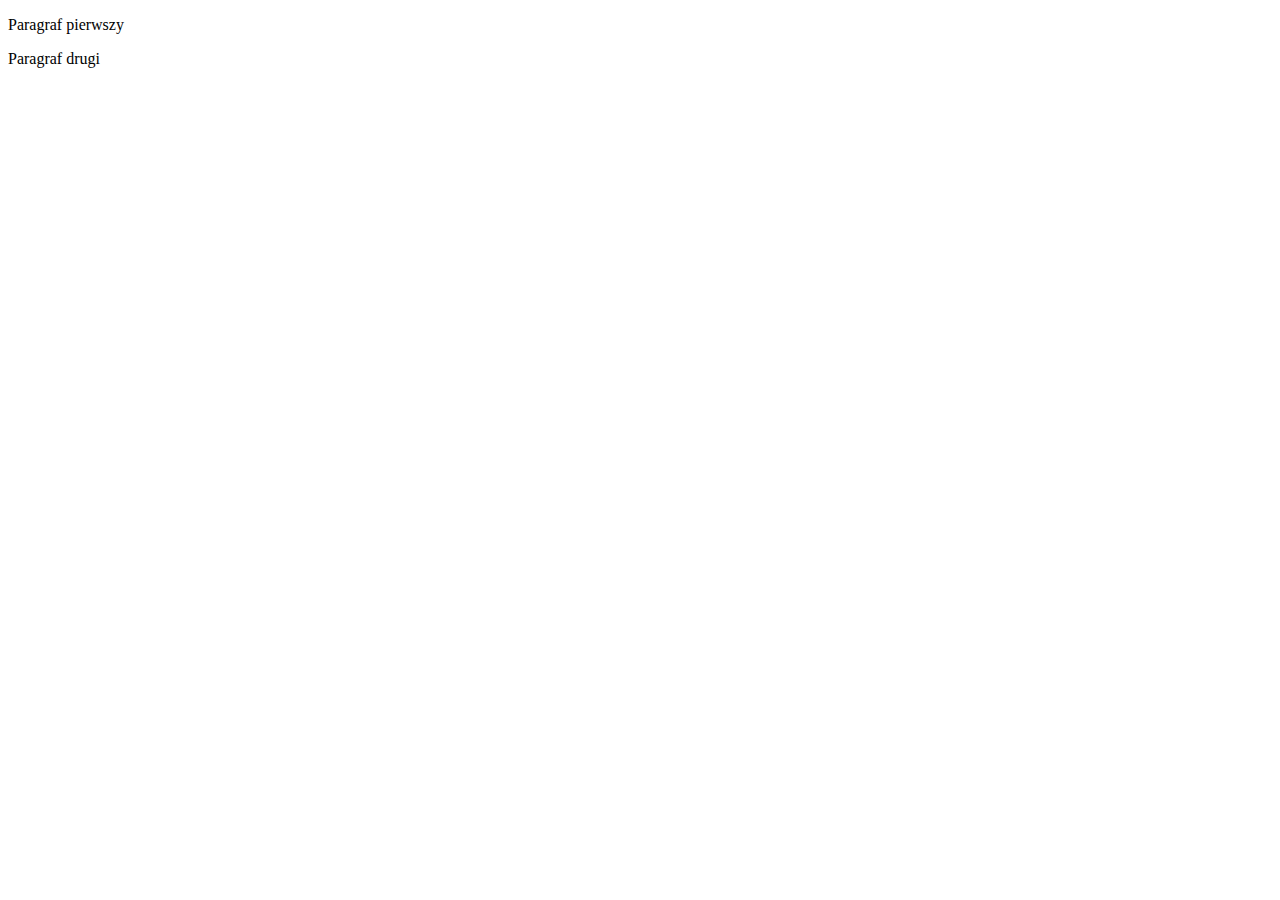
==== index.html @ 5e8168d1 "dodano drugi paragraf na gałęzi alfa-version" ====
<!DOCTYPE html>
<html lang="en">
<head>
    <meta charset="UTF-8">
    <meta http-equiv="X-UA-Compatible" content="IE=edge">
    <meta name="viewport" content="width=device-width, initial-scale=1.0">
    <title>Document</title>
</head>
<body>
    <p>Paragraf pierwszy</p>
    <p>Paragraf drugi</p>
</body>
</html>
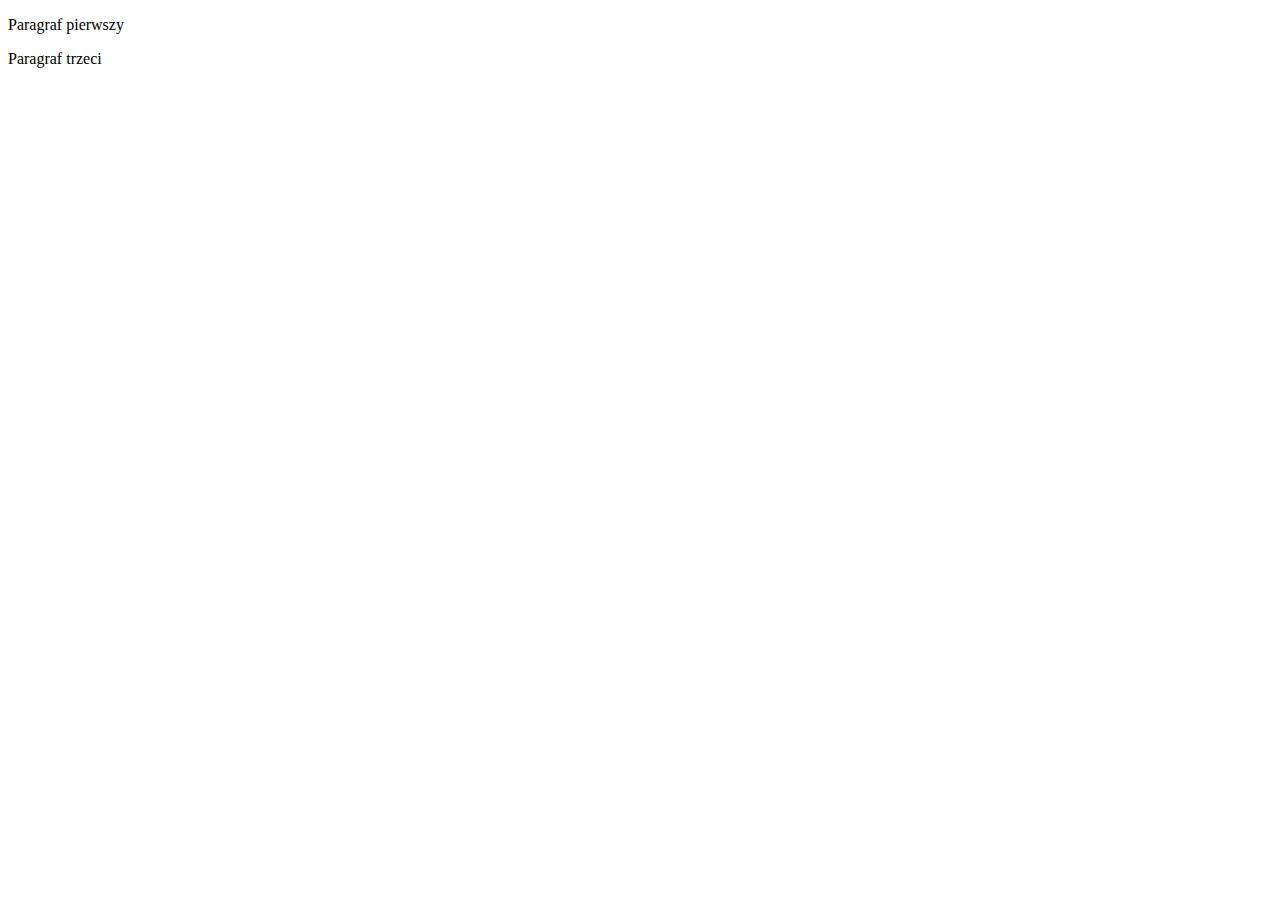
==== commit 3a5db5f2: "Dodano trzeci paragraf na gałęzi master" ====
--- a/index.html
+++ b/index.html
@@ -8,6 +8,6 @@
 </head>
 <body>
     <p>Paragraf pierwszy</p>
-    <p>Paragraf drugi</p>
+    <p>Paragraf trzeci</p>
 </body>
 </html>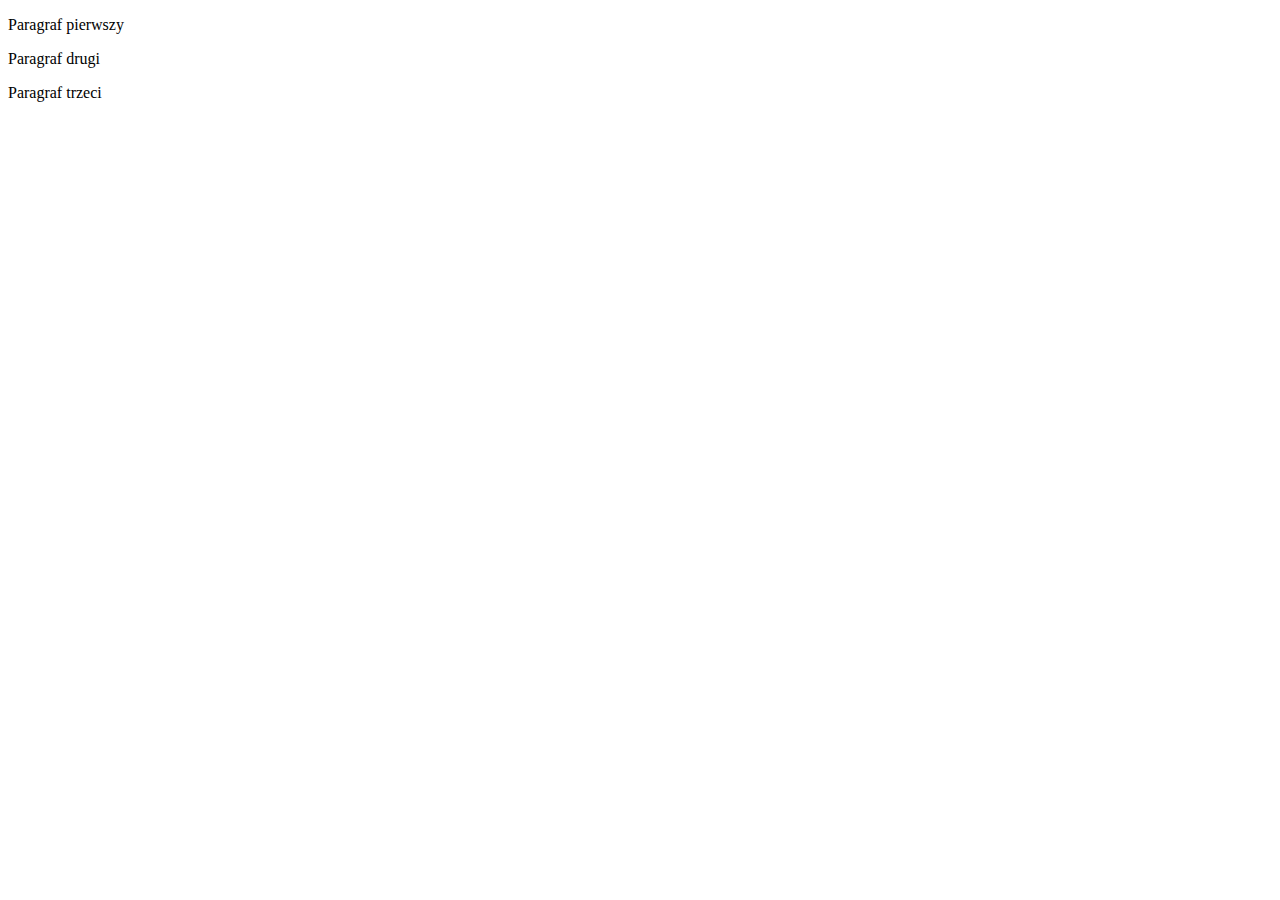
==== commit efefa877: "Merged master with alfa-version" ====
--- a/index.html
+++ b/index.html
@@ -8,6 +8,7 @@
 </head>
 <body>
     <p>Paragraf pierwszy</p>
+    <p>Paragraf drugi</p>
     <p>Paragraf trzeci</p>
 </body>
 </html>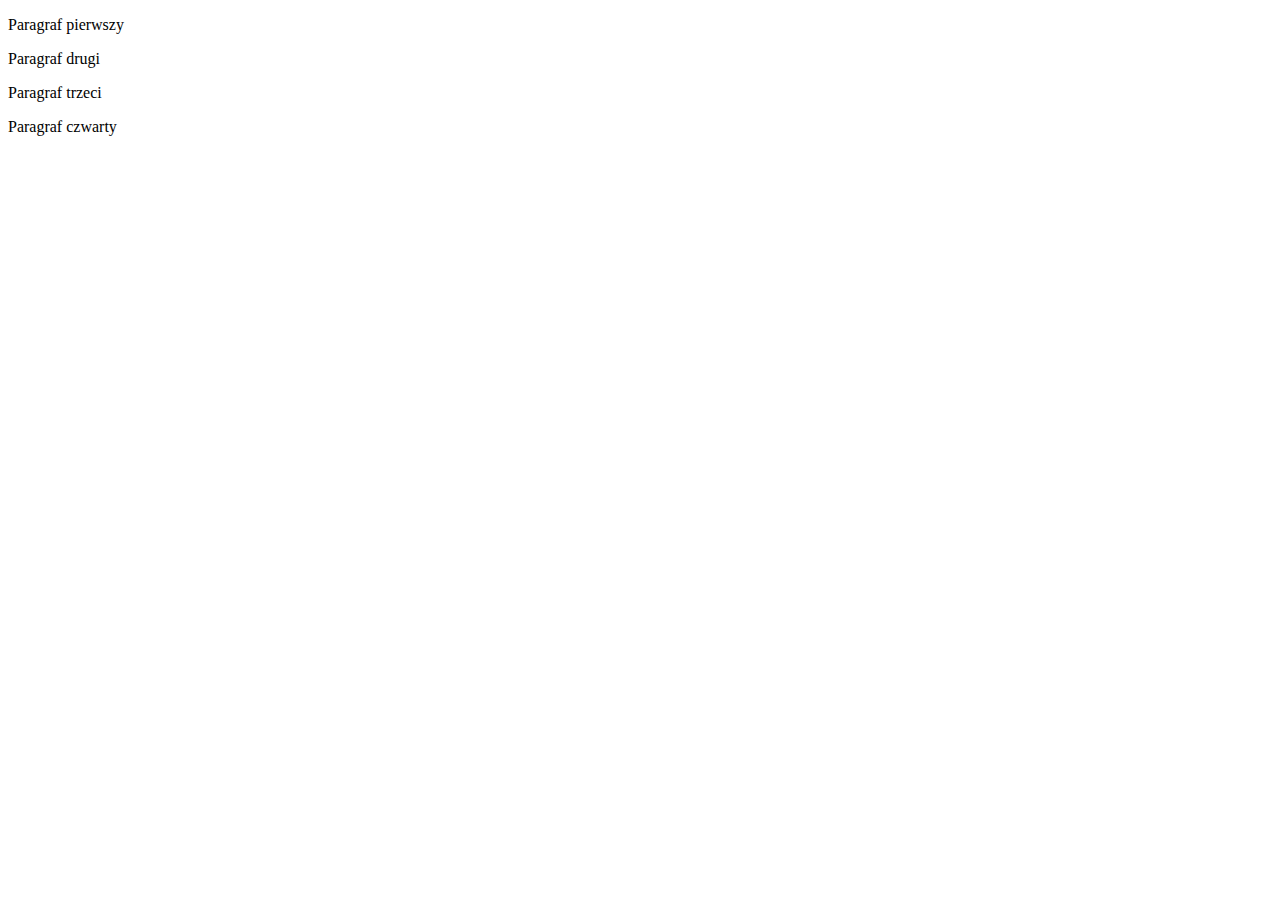
==== commit c639e8bb: "dodano par 4 na gałęzi master" ====
--- a/index.html
+++ b/index.html
@@ -10,5 +10,6 @@
     <p>Paragraf pierwszy</p>
     <p>Paragraf drugi</p>
     <p>Paragraf trzeci</p>
+    <p>Paragraf czwarty</p>
 </body>
 </html>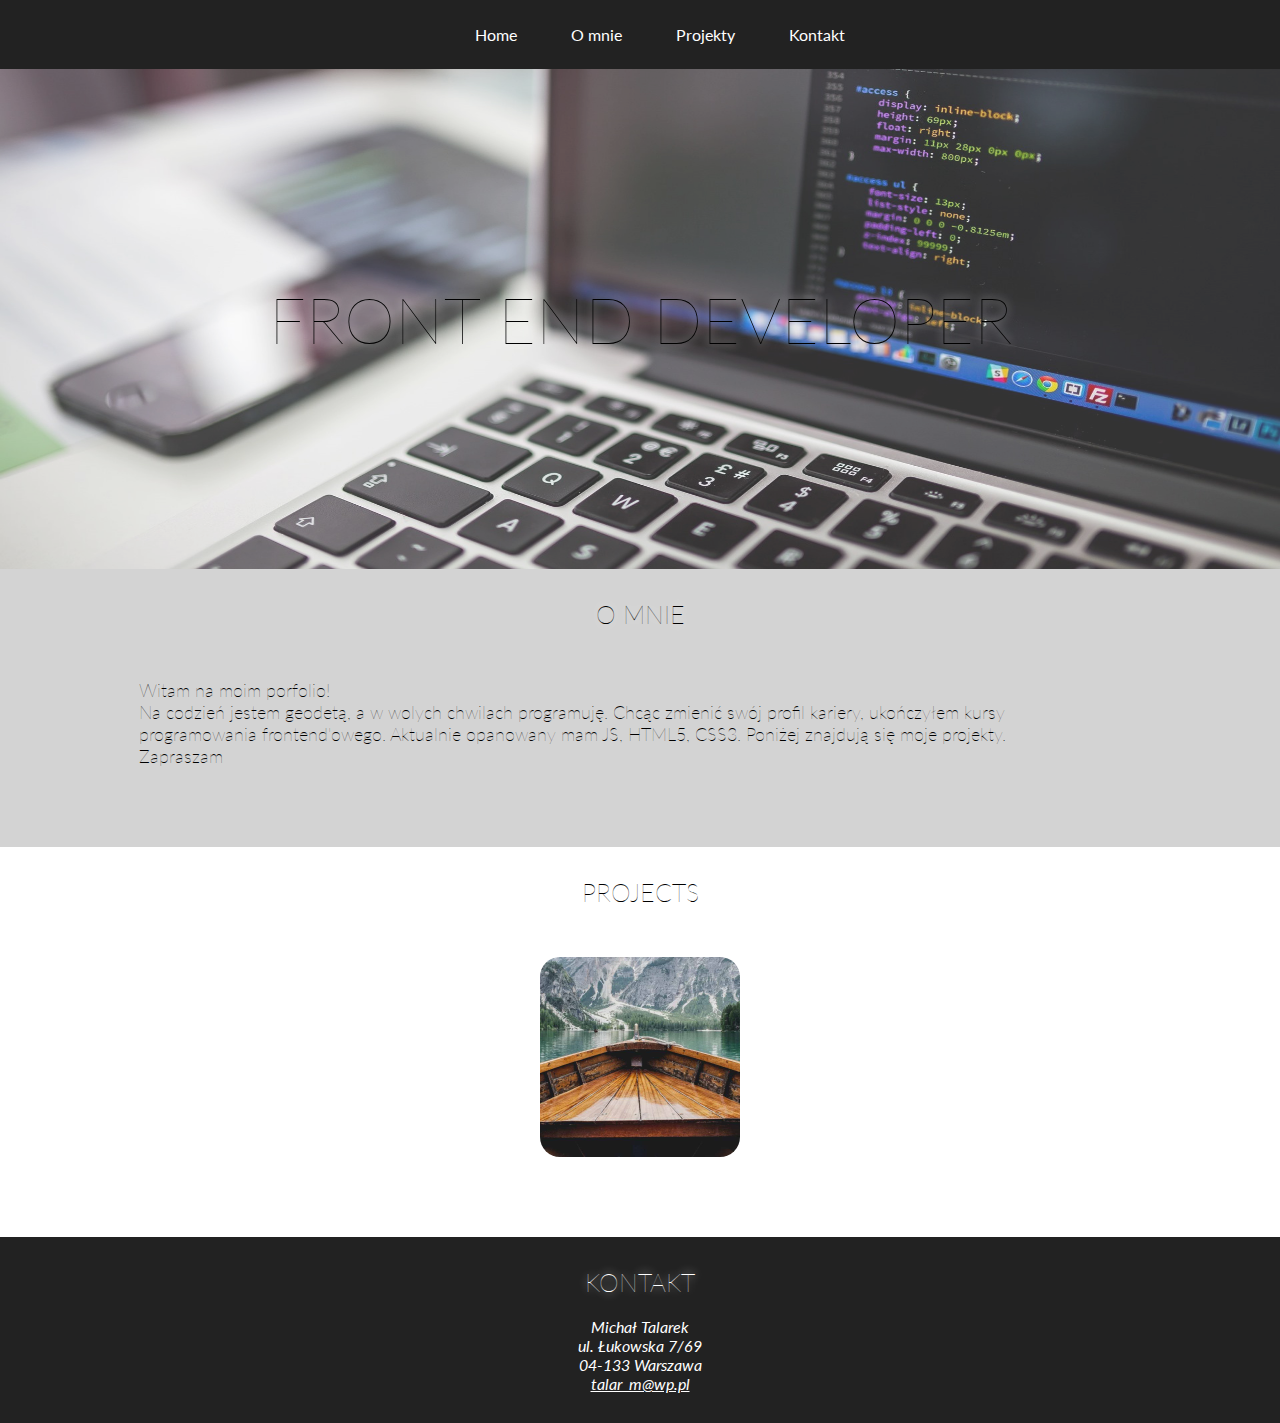
==== commit 208dad91: "portfolio v1" ====
--- a/index.html
+++ b/index.html
@@ -1,15 +1,85 @@
 <!DOCTYPE html>
-<html lang="en">
+<html lang="pl">
+
 <head>
-    <meta charset="UTF-8">
-    <meta http-equiv="X-UA-Compatible" content="IE=edge">
-    <meta name="viewport" content="width=device-width, initial-scale=1.0">
-    <title>Document</title>
+  <meta charset="UTF-8">
+  <title>Michał Talarek - Front end Developer</title>
+  <link href='http://fonts.googleapis.com/css?family=Lato&subset=latin,latin-ext' rel='stylesheet' type='text/css'>
+  <link rel="stylesheet" href="css/style.css">
+  <link rel="stylesheet" href="https://use.fontawesome.com/releases/v5.7.2/css/all.css" integrity="sha384-fnmOCqbTlWIlj8LyTjo7mOUStjsKC4pOpQbqyi7RrhN7udi9RwhKkMHpvLbHG9Sr" crossorigin="anonymous">
+
 </head>
+
 <body>
-    <p>Paragraf pierwszy</p>
-    <p>Paragraf drugi</p>
-    <p>Paragraf trzeci</p>
-    <p>Paragraf czwarty</p>
+  <nav id="menu">
+      <ul>
+        <li class="menu-item"><a href="#">Home</a></li>
+        <li class="menu-item"><a href="#about">O mnie</a></li>
+        <li class="menu-item"><a href="#projects">Projekty</a></li>
+        <li class="menu-item"><a href="#contact">Kontakt</a></li>
+      </ul>
+  </nav>
+
+  <header id="header">
+    <img src="img/Programowanie-w-hackinguaaaa.jpg" alt="Zdjęcie nagłówkowe">
+    <div id="main-header-text">
+      
+      <h1>FRONT END DEVELOPER</h1>
+      
+    </div>
+  </header>
+
+  <section id="about">
+    <h2 id="about-header">O mnie</h2>
+    <div id="about-content">
+      <div id="opis">Witam na moim porfolio!<br> Na codzień jestem geodetą, a w wolych chwilach programuję. Chcąc zmienić swój profil kariery, ukończyłem kursy programowania frontend'owego. Aktualnie opanowany mam JS, HTML5, CSS3. Poniżej znajdują się moje projekty. Zapraszam</div>
+      <div id="fonty">
+        <i class="fab fa-js-square"></i>
+        <i class="fab fa-html5"></i>
+        <i class="fab fa-css3-alt"></i>
+      </div>
+    </div>
+    
+
+    
+  </section>
+
+  <section id="projects">
+    <h2>Projects</h2>
+    <div id="project-items">
+      <!-- <a href="https://github.com/mtalarek/projekt-html-css-js-sass" id="spa" class="item" target="blank" >
+        <img src="img/logo-txt.png" alt="">
+        <div id="overlay">Zobacz</div>
+      </a> -->
+      <a href="https://github.com/mtalarek" id="cos" class="item">
+        <img src="img/slider-2.jpg" alt="">
+        <div id="overlay">GITHUB</div>
+      </a>
+      <!-- <a href="" id="cos1" class="item">
+        <img src="#" alt="">
+        <div id="overlay">Zobacz</div>
+      </a> -->
+      </div>
+    </div>
+    <div id="project-img">
+      <a href="" id="spa"></a>
+      <a href="" id="cos"></a>
+      <a href="" id="cos1"></a>
+      </div>
+    </div>
+  </section>
+
+
+  <footer id="contact">
+    <h2 id="contact-header">Kontakt</h2>
+    <address id="contact-content">
+      Michał Talarek<br/> 
+      ul. Łukowska 7/69<br/> 
+      04-133 Warszawa<br/>
+      <a href="mailto:talar_m@wp.pl">talar_m@wp.pl</a>
+    </address>
+  </footer>
+
 </body>
-</html>+
+</html> --- a/css/style.css
+++ b/css/style.css
@@ -0,0 +1,190 @@
+body {
+  margin: 0;
+  font-family: 'Lato', sans-serif;
+}
+
+h1 {
+  font-size: 65px;
+  text-shadow: 0px 0px 10px #fff;
+  font-weight: 100;
+  margin: 0;
+}
+
+h2 {
+  text-shadow: 0px 0px 10px #fff;
+  margin: 0;
+  font-size: 25px;
+  font-weight: 100;
+  text-transform: uppercase;
+}
+
+hr {
+  margin: auto;
+  color: black;
+  border: 1px solid black;
+  width: 210px;
+}
+
+#menu {
+  text-align: center;
+  background: #222;
+  
+}
+
+#menu .menu-item {
+  display: inline-block;
+  padding: 25px;
+  list-style: none;
+}
+
+#menu ul {
+  margin: 0;
+}
+
+#menu .menu-item a{
+  text-decoration: none;
+  color: #fff;
+}
+
+#menu .menu-item a:hover{
+  color: #999;
+}
+
+#header {
+  text-align: center;
+  display: flex;
+  align-items: center;
+  justify-content: center;
+  height: 500px;
+}
+
+#header img{
+  width: 100%;
+  height: 500px;
+  opacity: 0.8;
+  position: relative;
+}
+
+#header #main-header-text {
+  position: absolute;
+}
+
+#about {
+  padding: 30px 50px;
+  background-color: lightgray;
+}
+
+#about #about-header{
+  text-align: center;
+  margin-bottom: 20px;
+}
+
+#about #about-content {
+  display: flex;
+  width: 90%;
+  margin: 50px auto;
+}
+
+#about #about-content #opis{
+  margin: 0;
+  padding: 0 30px;
+  font-size: 18px;
+  font-weight: 100;
+  display: flex;
+  align-items: center;
+}
+
+#about #about-content #fonty {
+  font-size: 80px;
+  text-align: center;
+  display: flex;
+}
+
+#about #about-content #fonty i {
+  margin: 0 20px;
+  display: inline-block;
+}
+
+#projects {
+  padding: 30px 0px;
+  text-align: center;
+}
+
+#project-items {
+  margin: 50px 0;
+  display: flex;
+  justify-content: center;
+}
+
+#project-items .item {
+  margin: 0 10px;
+  height: 200px;
+  width: 200px;
+  position: relative;
+  font-size: 30px;
+  color: white;
+  font-weight: 100;
+  display: flex;
+  justify-content: center;
+  align-items: center;
+}
+
+#project-items .item img{
+  height: 100%;
+  width: 100%;
+  border-radius: 20px;
+}
+
+#project-items .item #overlay{
+  position: absolute;
+  top: 0;
+  height: 200px;
+  width: 200px;
+  display: flex;
+  align-items: center;
+  justify-content: center;
+  opacity: 0;
+  transition: all 0.3s;
+  border-radius: 20px;
+}
+
+#project-items .item #overlay:hover{
+  opacity: 0.9;
+  background-color: skyblue;
+}
+
+#project-items #cos{
+  height: 200px;
+  width: 200px;
+}
+
+#project-items #cos1{
+  height: 200px;
+  width: 200px;
+}
+
+#contact {
+  padding: 30px 50px;
+  background: #222;
+}
+
+#contact #contact-header{
+  text-align: center;
+  margin-bottom: 20px;
+  color: #fff;
+}
+
+#contact #contact-content {
+  text-align: center;
+  color: #fff;
+}
+
+#contact #contact-content a {
+  color: #fff;
+}
+
+#contact #contact-content a:hover {
+  color: #999;
+}
+
+
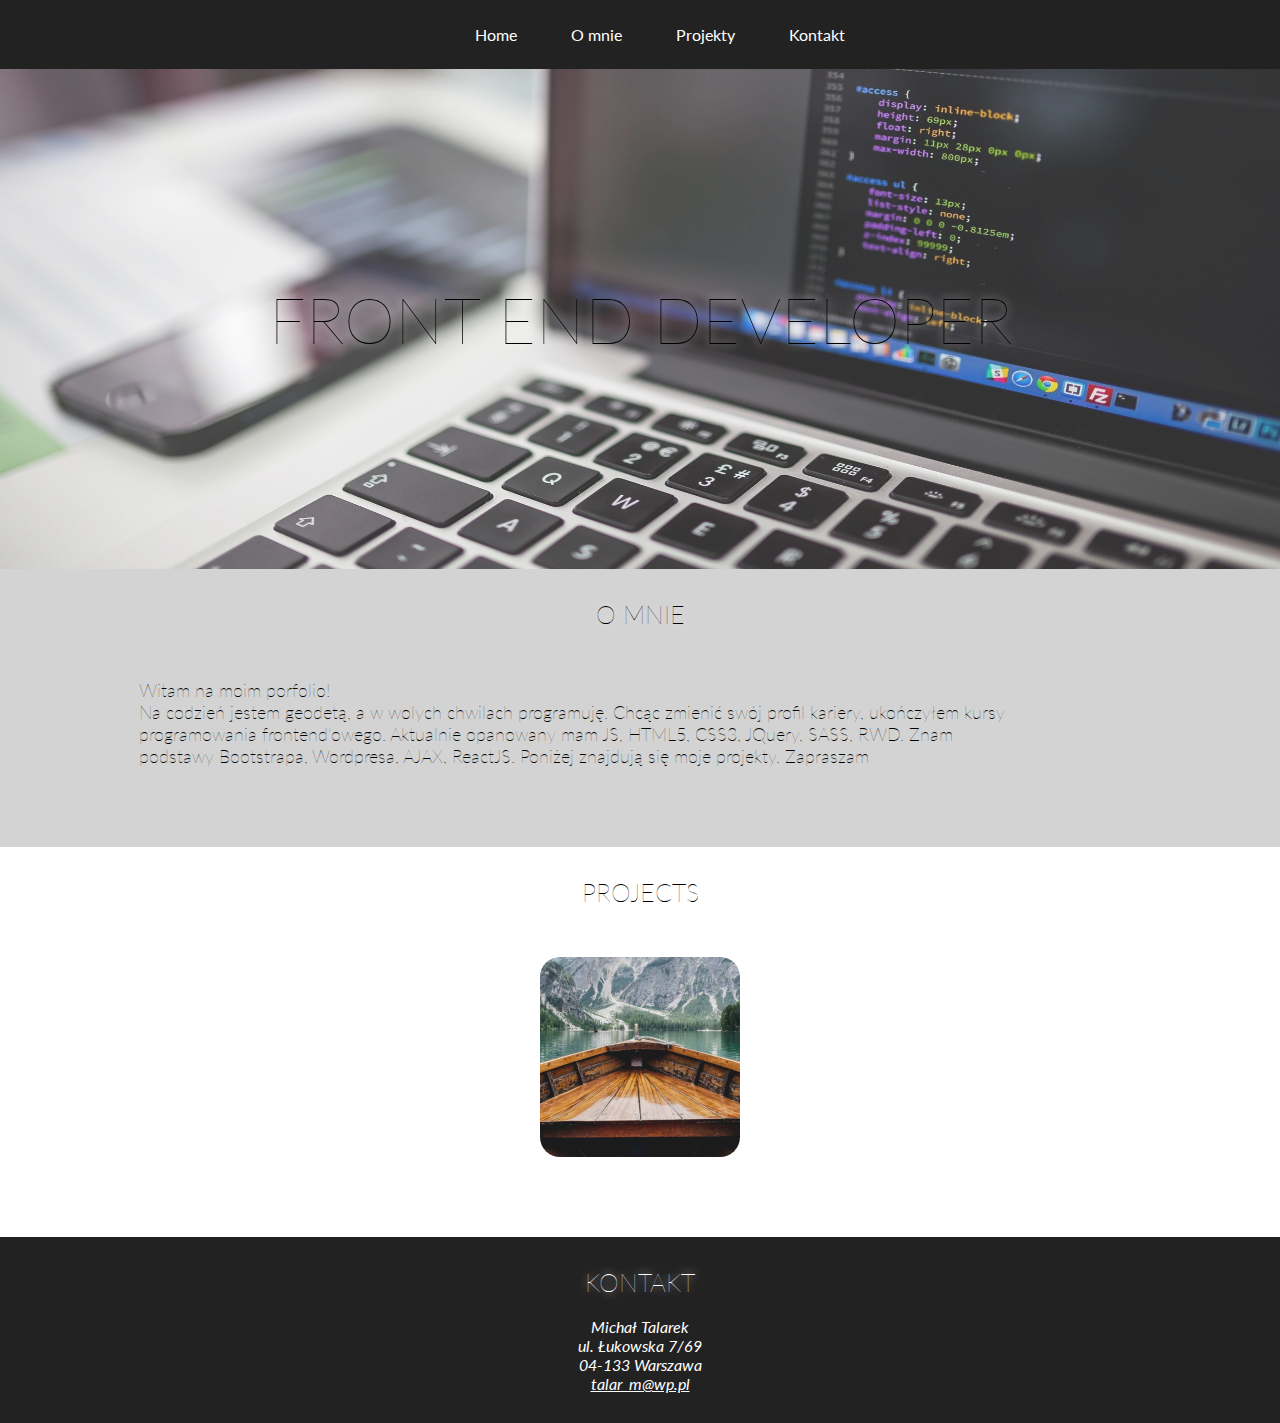
==== commit d0880aa0: "portfolio ver1" ====
--- a/index.html
+++ b/index.html
@@ -32,7 +32,7 @@
   <section id="about">
     <h2 id="about-header">O mnie</h2>
     <div id="about-content">
-      <div id="opis">Witam na moim porfolio!<br> Na codzień jestem geodetą, a w wolych chwilach programuję. Chcąc zmienić swój profil kariery, ukończyłem kursy programowania frontend'owego. Aktualnie opanowany mam JS, HTML5, CSS3. Poniżej znajdują się moje projekty. Zapraszam</div>
+      <div id="opis">Witam na moim porfolio!<br> Na codzień jestem geodetą, a w wolych chwilach programuję. Chcąc zmienić swój profil kariery, ukończyłem kursy programowania frontend'owego. Aktualnie opanowany mam JS, HTML5, CSS3, JQuery, SASS, RWD. Znam podstawy Bootstrapa, Wordpresa, AJAX, ReactJS. Poniżej znajdują się moje projekty. Zapraszam</div>
       <div id="fonty">
         <i class="fab fa-js-square"></i>
         <i class="fab fa-html5"></i>
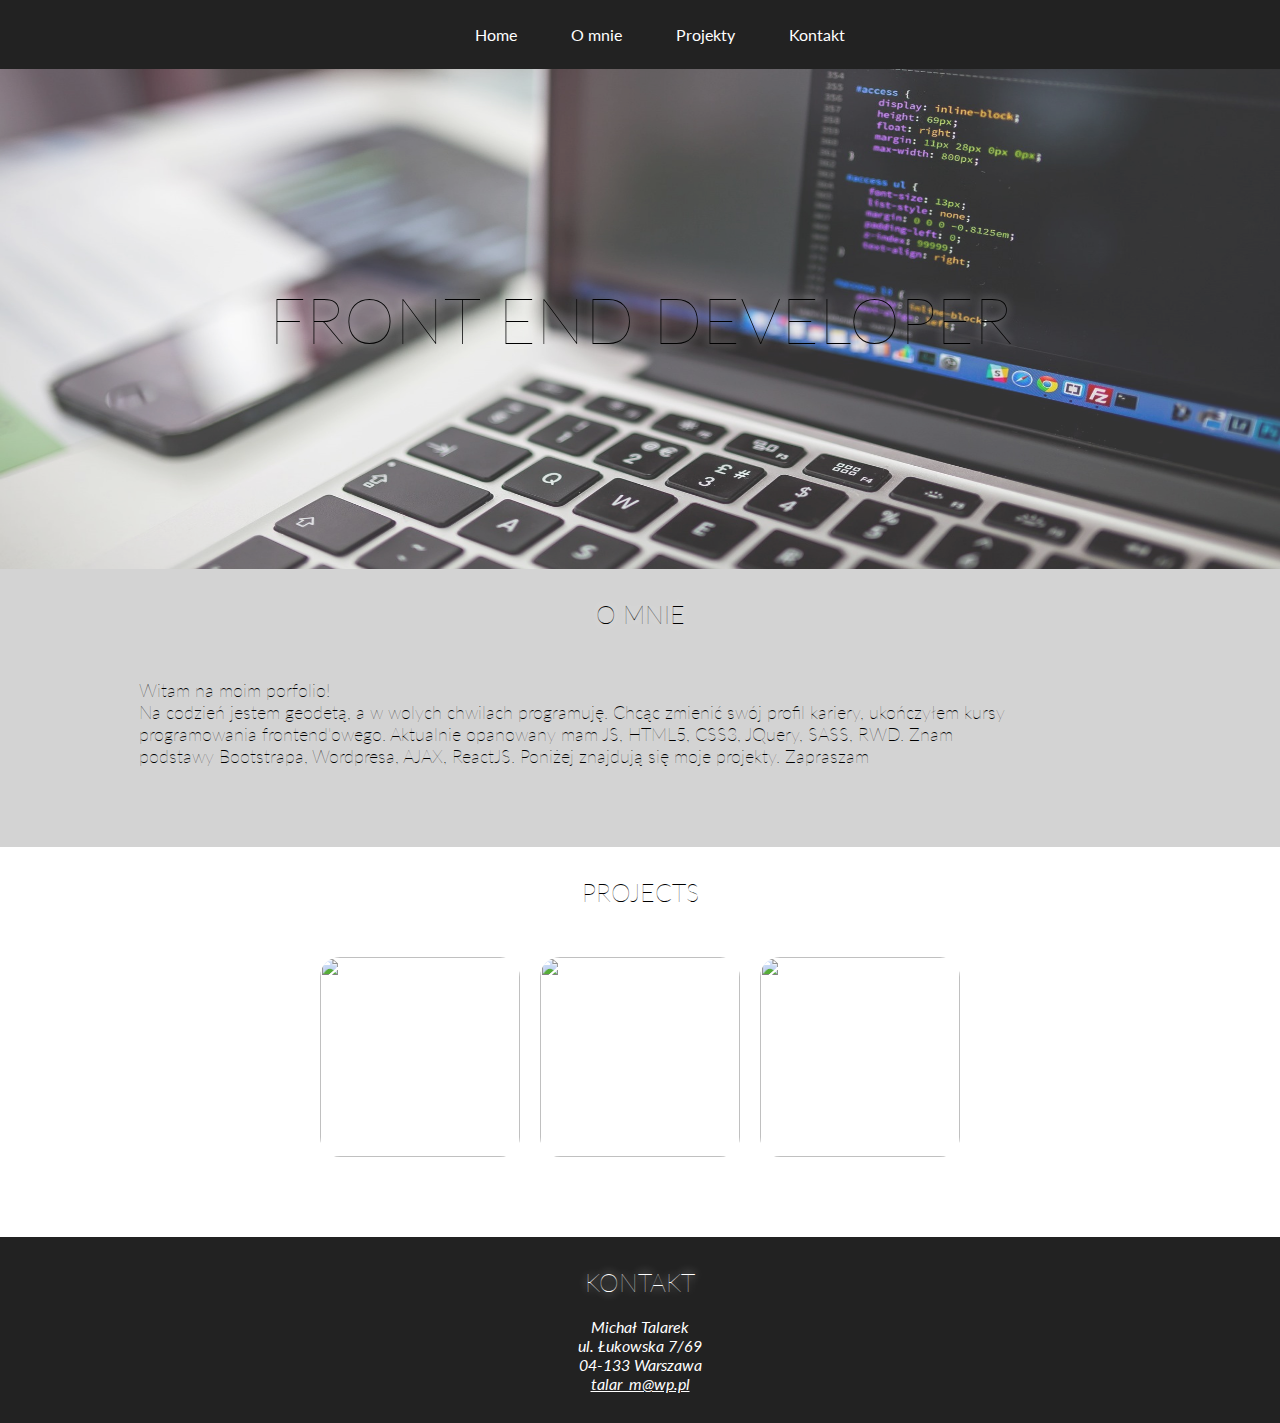
==== commit b94e4ac4: "+ project1, +project2" ====
--- a/index.html
+++ b/index.html
@@ -47,18 +47,19 @@
   <section id="projects">
     <h2>Projects</h2>
     <div id="project-items">
-      <!-- <a href="https://github.com/mtalarek/projekt-html-css-js-sass" id="spa" class="item" target="blank" >
-        <img src="img/logo-txt.png" alt="">
-        <div id="overlay">Zobacz</div>
-      </a> -->
-      <a href="https://github.com/mtalarek" id="cos" class="item">
-        <img src="img/slider-2.jpg" alt="">
+      <a href="http://grand-band.com.pl" id="spa" class="item" target="blank" >
+        <img src="img/grand.jpg" alt="">
+        <div id="overlay">Zespół muzyczny GRAND</div>
+      </a>
+      <a href="http://musicblog.com.pl" id="music-blog" class="item">
+        <img src="img/musicblog1.jpg" alt="">
+        <div id="overlay">Music blog</div>
+      </a>
+      <a href="https://github.com/mtalarek?tab=repositories" id="cos" class="item">
+        <img src="img/github.jpg" alt="">
         <div id="overlay">GITHUB</div>
       </a>
-      <!-- <a href="" id="cos1" class="item">
-        <img src="#" alt="">
-        <div id="overlay">Zobacz</div>
-      </a> -->
+      
       </div>
     </div>
     <div id="project-img">
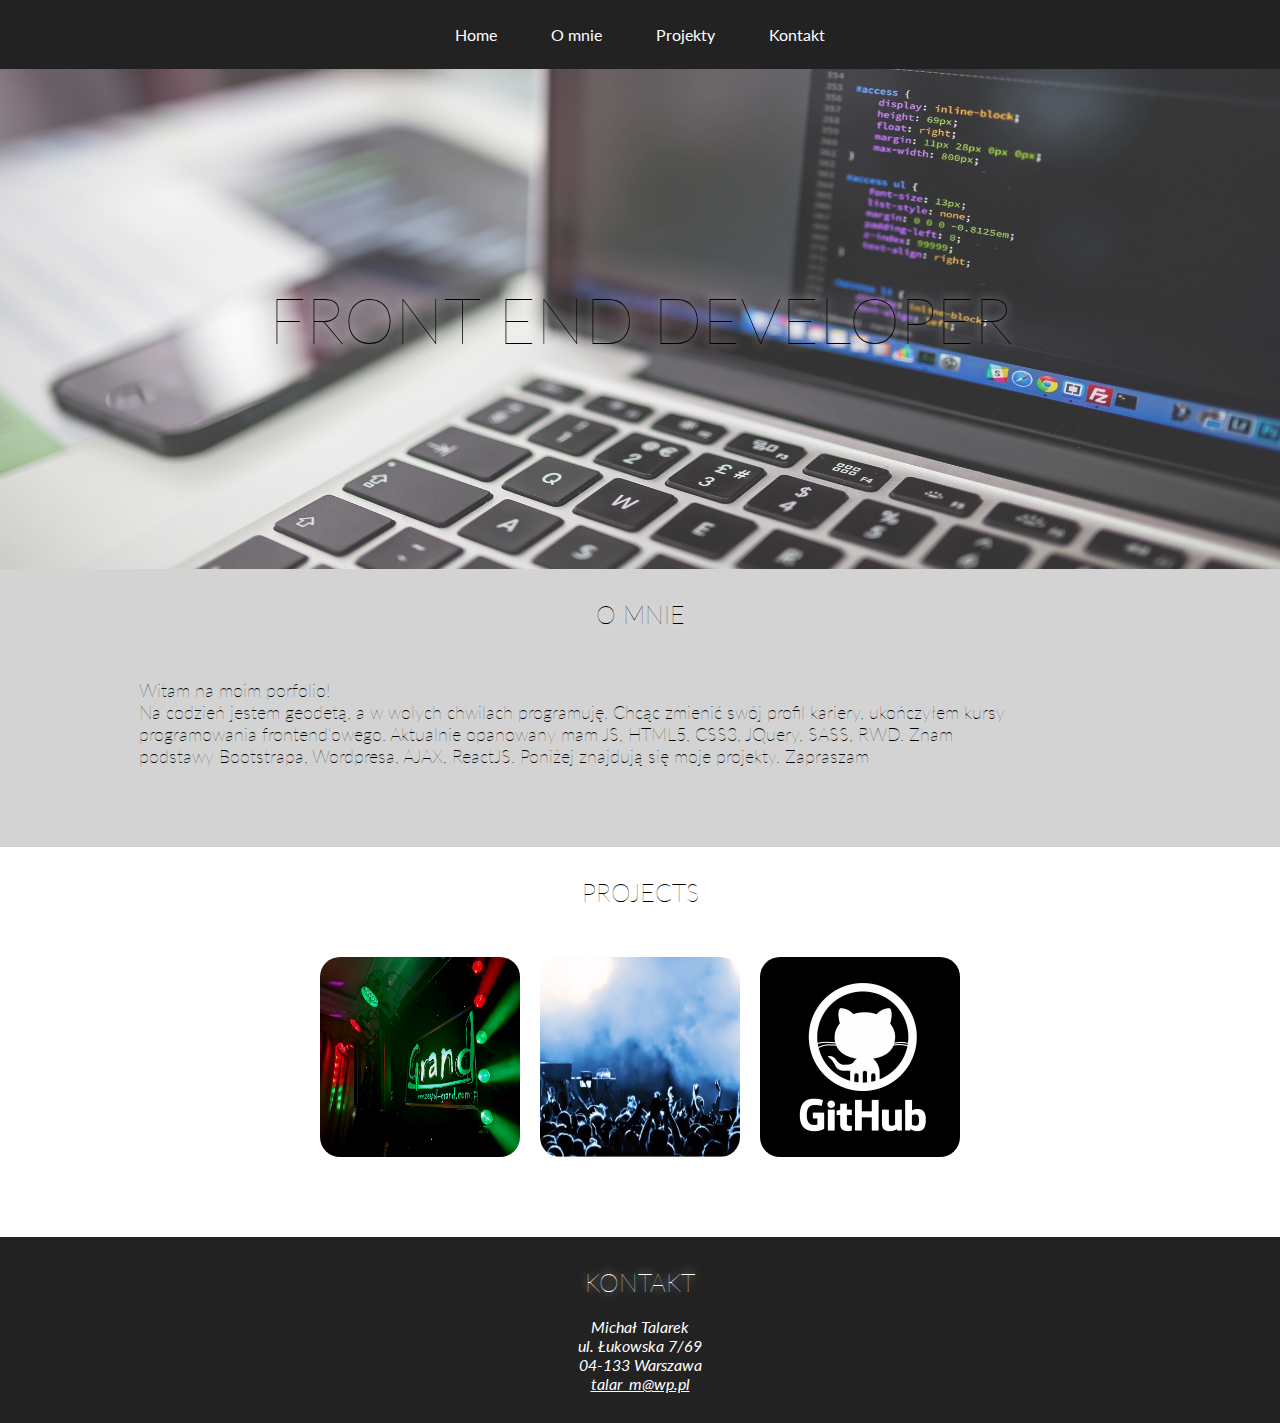
==== commit 36c64b8d: "+RWD" ====
--- a/index.html
+++ b/index.html
@@ -39,9 +39,6 @@
         <i class="fab fa-css3-alt"></i>
       </div>
     </div>
-    
-
-    
   </section>
 
   <section id="projects">
--- a/css/style.css
+++ b/css/style.css
@@ -39,6 +39,7 @@
 
 #menu ul {
   margin: 0;
+  padding-left: 0;
 }
 
 #menu .menu-item a{
@@ -96,6 +97,7 @@
 
 #about #about-content #fonty {
   font-size: 80px;
+  height: 80px;
   text-align: center;
   display: flex;
 }
@@ -153,16 +155,6 @@
   background-color: skyblue;
 }
 
-#project-items #cos{
-  height: 200px;
-  width: 200px;
-}
-
-#project-items #cos1{
-  height: 200px;
-  width: 200px;
-}
-
 #contact {
   padding: 30px 50px;
   background: #222;
@@ -187,4 +179,59 @@
   color: #999;
 }
 
-
+@media (max-width: 992px) {
+  #about #about-content {
+    flex-direction: column;
+  }
+  #about #about-content #fonty{
+    margin-left: auto;
+    margin-right: auto;
+    margin-top: 20px;
+  }
+}
+
+@media (max-width: 650px) {
+  #menu .menu-item {
+    padding: 25px 10px;
+  }
+  #about{
+    padding: 30px 20px;
+  }
+  #about #about-content{
+    width: 100%;
+  }
+  #project-items .item {
+    height: 150px;
+    width: 150px;
+  }
+  #project-items .item #overlay{
+    height: 150px;
+    width: 150px;
+    font-size: 25px;
+  }
+}
+
+@media (max-width: 450px) {
+  h1 {
+    font-size: 45px;
+  }
+  #about{
+    padding: 30px 0;
+  }
+  #project-items {
+    flex-direction: column;
+    margin-top: 30px;
+  }
+  #project-items .item{
+    height: 200px;
+    width: 200px;
+    margin-left: auto;
+    margin-right: auto;
+    margin-top: 10px;
+  }
+  #project-items .item #overlay{
+    height: 200px;
+    width: 200px;
+    font-size: 35px;
+  }
+}
